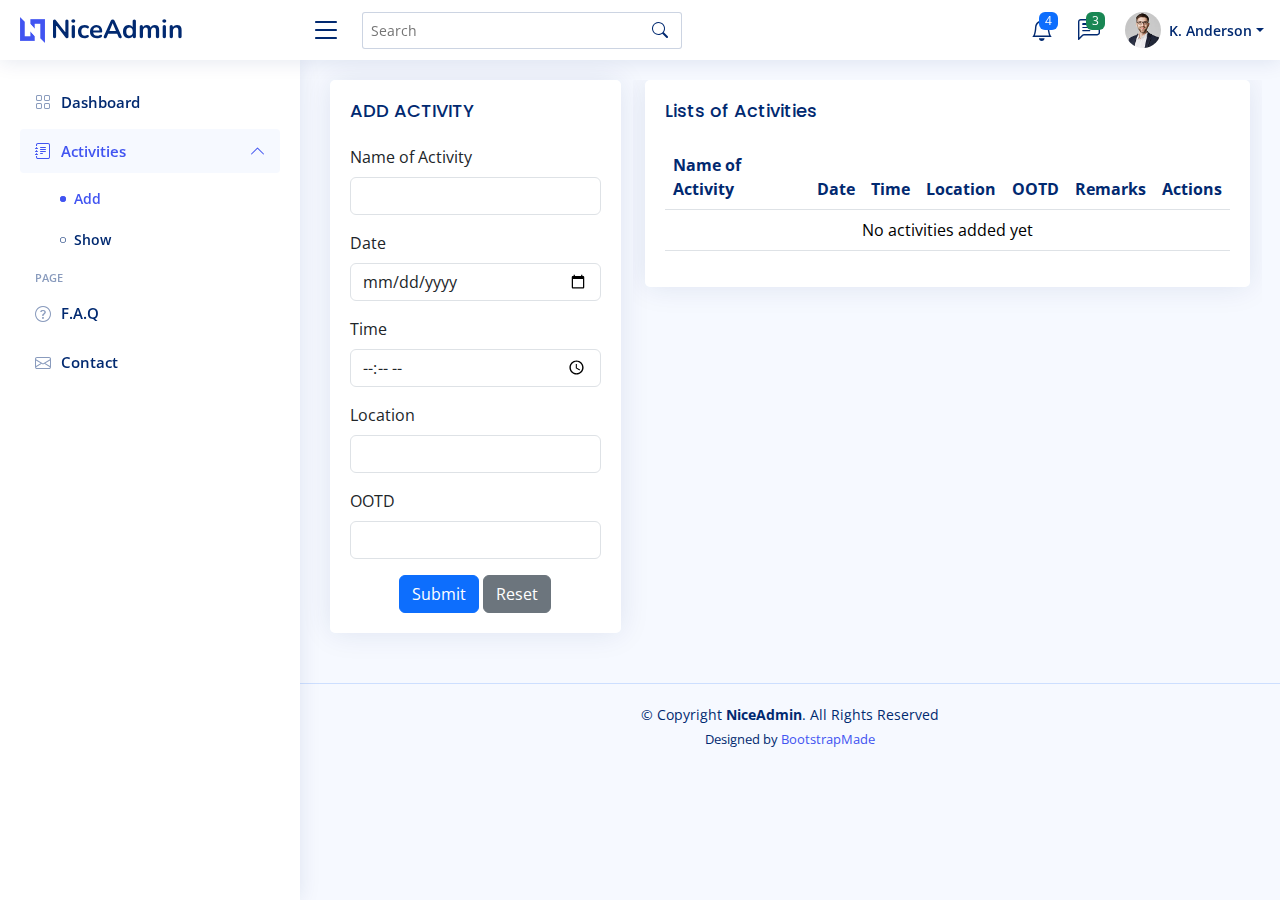
==== NiceUser/forms-elements.html @ 23aa4739 "Uploaded my web project" ====
<!DOCTYPE html>
<html lang="en">

<head>
  <meta charset="utf-8">
  <meta content="width=device-width, initial-scale=1.0" name="viewport">

  <title>Forms / Elements - NiceAdmin Bootstrap Template</title>
  <meta content="" name="description">
  <meta content="" name="keywords">

  <!-- Favicons -->
  <link href="assets/img/favicon.png" rel="icon">
  <link href="assets/img/apple-touch-icon.png" rel="apple-touch-icon">

  <!-- Google Fonts -->
  <link href="https://fonts.gstatic.com" rel="preconnect">
  <link
    href="https://fonts.googleapis.com/css?family=Open+Sans:300,300i,400,400i,600,600i,700,700i|Nunito:300,300i,400,400i,600,600i,700,700i|Poppins:300,300i,400,400i,500,500i,600,600i,700,700i"
    rel="stylesheet">

  <!-- Vendor CSS Files -->
  <link href="assets/vendor/bootstrap/css/bootstrap.min.css" rel="stylesheet">
  <link href="assets/vendor/bootstrap-icons/bootstrap-icons.css" rel="stylesheet">
  <link href="assets/vendor/boxicons/css/boxicons.min.css" rel="stylesheet">
  <link href="assets/vendor/quill/quill.snow.css" rel="stylesheet">
  <link href="assets/vendor/quill/quill.bubble.css" rel="stylesheet">
  <link href="assets/vendor/remixicon/remixicon.css" rel="stylesheet">
  <link href="assets/vendor/simple-datatables/style.css" rel="stylesheet">

  <!-- Template Main CSS File -->
  <link href="assets/css/style.css" rel="stylesheet">

  <!-- =======================================================
  * Template Name: NiceAdmin
  * Updated: Sep 18 2023 with Bootstrap v5.3.2
  * Template URL: https://bootstrapmade.com/nice-admin-bootstrap-admin-html-template/
  * Author: BootstrapMade.com
  * License: https://bootstrapmade.com/license/
  ======================================================== -->
</head>

<body>

  <!-- ======= Header ======= -->
  <header id="header" class="header fixed-top d-flex align-items-center">

    <div class="d-flex align-items-center justify-content-between">
      <a href="index.html" class="logo d-flex align-items-center">
        <img src="assets/img/logo.png" alt="">
        <span class="d-none d-lg-block">NiceAdmin</span>
      </a>
      <i class="bi bi-list toggle-sidebar-btn"></i>
    </div><!-- End Logo -->

    <div class="search-bar">
      <form class="search-form d-flex align-items-center" method="POST" action="#">
        <input type="text" name="query" placeholder="Search" title="Enter search keyword">
        <button type="submit" title="Search"><i class="bi bi-search"></i></button>
      </form>
    </div><!-- End Search Bar -->

    <nav class="header-nav ms-auto">
      <ul class="d-flex align-items-center">

        <li class="nav-item d-block d-lg-none">
          <a class="nav-link nav-icon search-bar-toggle " href="#">
            <i class="bi bi-search"></i>
          </a>
        </li><!-- End Search Icon-->

        <li class="nav-item dropdown">

          <a class="nav-link nav-icon" href="#" data-bs-toggle="dropdown">
            <i class="bi bi-bell"></i>
            <span class="badge bg-primary badge-number">4</span>
          </a><!-- End Notification Icon -->

          <ul class="dropdown-menu dropdown-menu-end dropdown-menu-arrow notifications">
            <li class="dropdown-header">
              You have 4 new notifications
              <a href="#"><span class="badge rounded-pill bg-primary p-2 ms-2">View all</span></a>
            </li>
            <li>
              <hr class="dropdown-divider">
            </li>

            <li class="notification-item">
              <i class="bi bi-exclamation-circle text-warning"></i>
              <div>
                <h4>Lorem Ipsum</h4>
                <p>Quae dolorem earum veritatis oditseno</p>
                <p>30 min. ago</p>
              </div>
            </li>

            <li>
              <hr class="dropdown-divider">
            </li>

            <li class="notification-item">
              <i class="bi bi-x-circle text-danger"></i>
              <div>
                <h4>Atque rerum nesciunt</h4>
                <p>Quae dolorem earum veritatis oditseno</p>
                <p>1 hr. ago</p>
              </div>
            </li>

            <li>
              <hr class="dropdown-divider">
            </li>

            <li class="notification-item">
              <i class="bi bi-check-circle text-success"></i>
              <div>
                <h4>Sit rerum fuga</h4>
                <p>Quae dolorem earum veritatis oditseno</p>
                <p>2 hrs. ago</p>
              </div>
            </li>

            <li>
              <hr class="dropdown-divider">
            </li>

            <li class="notification-item">
              <i class="bi bi-info-circle text-primary"></i>
              <div>
                <h4>Dicta reprehenderit</h4>
                <p>Quae dolorem earum veritatis oditseno</p>
                <p>4 hrs. ago</p>
              </div>
            </li>

            <li>
              <hr class="dropdown-divider">
            </li>
            <li class="dropdown-footer">
              <a href="#">Show all notifications</a>
            </li>

          </ul><!-- End Notification Dropdown Items -->

        </li><!-- End Notification Nav -->

        <li class="nav-item dropdown">

          <a class="nav-link nav-icon" href="#" data-bs-toggle="dropdown">
            <i class="bi bi-chat-left-text"></i>
            <span class="badge bg-success badge-number">3</span>
          </a><!-- End Messages Icon -->

          <ul class="dropdown-menu dropdown-menu-end dropdown-menu-arrow messages">
            <li class="dropdown-header">
              You have 3 new messages
              <a href="#"><span class="badge rounded-pill bg-primary p-2 ms-2">View all</span></a>
            </li>
            <li>
              <hr class="dropdown-divider">
            </li>

            <li class="message-item">
              <a href="#">
                <img src="assets/img/messages-1.jpg" alt="" class="rounded-circle">
                <div>
                  <h4>Maria Hudson</h4>
                  <p>Velit asperiores et ducimus soluta repudiandae labore officia est ut...</p>
                  <p>4 hrs. ago</p>
                </div>
              </a>
            </li>
            <li>
              <hr class="dropdown-divider">
            </li>

            <li class="message-item">
              <a href="#">
                <img src="assets/img/messages-2.jpg" alt="" class="rounded-circle">
                <div>
                  <h4>Anna Nelson</h4>
                  <p>Velit asperiores et ducimus soluta repudiandae labore officia est ut...</p>
                  <p>6 hrs. ago</p>
                </div>
              </a>
            </li>
            <li>
              <hr class="dropdown-divider">
            </li>

            <li class="message-item">
              <a href="#">
                <img src="assets/img/messages-3.jpg" alt="" class="rounded-circle">
                <div>
                  <h4>David Muldon</h4>
                  <p>Velit asperiores et ducimus soluta repudiandae labore officia est ut...</p>
                  <p>8 hrs. ago</p>
                </div>
              </a>
            </li>
            <li>
              <hr class="dropdown-divider">
            </li>

            <li class="dropdown-footer">
              <a href="#">Show all messages</a>
            </li>

          </ul><!-- End Messages Dropdown Items -->

        </li><!-- End Messages Nav -->

        <li class="nav-item dropdown pe-3">

          <a class="nav-link nav-profile d-flex align-items-center pe-0" href="#" data-bs-toggle="dropdown">
            <img src="assets/img/profile-img.jpg" alt="Profile" class="rounded-circle">
            <span class="d-none d-md-block dropdown-toggle ps-2">K. Anderson</span>
          </a><!-- End Profile Iamge Icon -->

          <ul class="dropdown-menu dropdown-menu-end dropdown-menu-arrow profile">
            <li class="dropdown-header">
              <h6>Kevin Anderson</h6>
              <span>Web Designer</span>
            </li>
            <li>
              <hr class="dropdown-divider">
            </li>

            <li>
              <a class="dropdown-item d-flex align-items-center" href="users-profile.html">
                <i class="bi bi-person"></i>
                <span>My Profile</span>
              </a>
            </li>
            <li>
              <hr class="dropdown-divider">
            </li>

            <li>
              <a class="dropdown-item d-flex align-items-center" href="users-profile.html">
                <i class="bi bi-gear"></i>
                <span>Account Settings</span>
              </a>
            </li>
            <li>
              <hr class="dropdown-divider">
            </li>

            <li>
              <a class="dropdown-item d-flex align-items-center" href="pages-faq.html">
                <i class="bi bi-question-circle"></i>
                <span>Need Help?</span>
              </a>
            </li>
            <li>
              <hr class="dropdown-divider">
            </li>

            <li>
              <a class="dropdown-item d-flex align-items-center" href="#">
                <i class="bi bi-box-arrow-right"></i>
                <span>Sign Out</span>
              </a>
            </li>

          </ul><!-- End Profile Dropdown Items -->
        </li><!-- End Profile Nav -->

      </ul>
    </nav><!-- End Icons Navigation -->

  </header><!-- End Header -->

  <!-- ======= Sidebar ======= -->
  <aside id="sidebar" class="sidebar">

    <ul class="sidebar-nav" id="sidebar-nav">

      <li class="nav-item">
        <a class="nav-link collapsed" href="index.html">
          <i class="bi bi-grid"></i>
          <span>Dashboard</span>
        </a>
      </li><!-- End Dashboard Nav -->



      <li class="nav-item">
        <a class="nav-link " data-bs-target="#forms-nav" data-bs-toggle="collapse" href="#">
          <i class="bi bi-journal-text"></i><span>Activities</span><i class="bi bi-chevron-down ms-auto"></i>
        </a>
        <ul id="forms-nav" class="nav-content collapse show" data-bs-parent="#sidebar-nav">
          <li>
            <a href="forms-elements.html" class="active">
              <i class="bi bi-circle"></i><span>Add</span>
            </a>
          </li>
          <li>
            <a href="forms-layouts.html">
              <i class="bi bi-circle"></i><span>Show</span>
            </a>
          </li>

        </ul>
      </li><!-- End Forms Nav -->


      <li class="nav-heading">Page</li>

      <li class="nav-item">
        <a class="nav-link collapsed" href="pages-faq.html">
          <i class="bi bi-question-circle"></i>
          <span>F.A.Q</span>
        </a>
      </li><!-- End F.A.Q Page Nav -->

      <li class="nav-item">
        <a class="nav-link collapsed" href="pages-contact.html">
          <i class="bi bi-envelope"></i>
          <span>Contact</span>
        </a>
      </li><!-- End Contact Page Nav -->

    </ul>

  </aside><!-- End Sidebar-->

  <main id="main" class="main">



    <section class="section">
      <div class="row">
        <div class="col-lg-4">

          <div class="card">
            <div class="card-body">
              <h5 class="card-title">ADD ACTIVITY</h5>

              <!-- Vertical Form -->
              <form id="activityForm" class="row g-3">
                <div class="col-12">
                  <label for="inputName" class="form-label">Name of Activity</label>
                  <input type="text" class="form-control" id="inputName">
                </div>
                <div class="col-12">
                  <label for="inputDate" class="form-label">Date</label>
                  <input type="date" class="form-control" id="inputDate"> <!-- Corrected the ID to "inputDate" -->
                </div>
                <div class="col-12">
                  <label for="inputTime" class="form-label">Time</label>
                  <input type="time" class="form-control" id="inputTime">
                </div>
                <div class="col-12">
                  <label for="inputLocation" class="form-label">Location</label>
                  <input type="text" class="form-control" id="inputLocation">
                </div>
                <div class="col-12">
                  <label for="inputOotd" class="form-label">OOTD</label>
                  <input type="text" class="form-control" id="inputOotd">
                </div>

                <div class="text-center">
                  <button type="button" class="btn btn-primary" onclick="addToTable()">Submit</button>
                  <button type="reset" class="btn btn-secondary">Reset</button>
                </div>
              </form><!-- Vertical Form -->

            </div>
          </div>

        </div>
      
        <div class="col-lg-8" style="max-height: 600px; overflow-y: auto;">
          <div class="card">
            <div class="card-body">
              <h5 class="card-title">Lists of Activities</h5>

              <table class="table" id="activityTable">
                <thead>
                  <tr>
                    <th style="color: #012970;">Name of Activity</th>
                    <th style="color: #012970;">Date</th>
                    <th style="color: #012970;">Time</th>
                    <th style="color: #012970;">Location</th>
                    <th style="color: #012970;">OOTD</th>
                    <th style="color: #012970;">Remarks</th>
                    <th style="color: #012970;">Actions</th> <!-- New column for edit button -->
                  </tr>
                </thead>
                <tbody>
                  <tr id="noActivitiesRow">
                    <td colspan="7" style="text-align: center;">No activities added yet</td>
                  </tr>
                </tbody>
              </table>

              <script>
                function addToTable() {
                  // Get form input values
                  var name = document.getElementById("inputName").value;
                  var date = document.getElementById("inputDate").value;
                  var time = document.getElementById("inputTime").value;
                  var location = document.getElementById("inputLocation").value;
                  var ootd = document.getElementById("inputOotd").value;

                  // Format the time with AM/PM
                  var [hours, minutes] = time.split(":");
                  var ampm = hours >= 12 ? "PM" : "AM";
                  hours = hours % 12 || 12;
                  time = hours + ":" + minutes + " " + ampm;

                  // Create a new row in the table
                  var table = document.getElementById("activityTable").getElementsByTagName('tbody')[0];
                  var noActivitiesRow = document.getElementById("noActivitiesRow");
                  var newRow = table.insertRow(table.rows.length - 1);

                  // Insert data into the row
                  var cell1 = newRow.insertCell(0);
                  var cell2 = newRow.insertCell(1);
                  var cell3 = newRow.insertCell(2);
                  var cell4 = newRow.insertCell(3);
                  var cell5 = newRow.insertCell(4);
                  var cell6 = newRow.insertCell(5);
                  var cell7 = newRow.insertCell(6); // New cell for edit button

                  cell1.innerHTML = name;
                  cell2.innerHTML = date;
                  cell3.innerHTML = time;
                  cell4.innerHTML = location;
                  cell5.innerHTML = ootd;
                  cell6.innerHTML = '<select onchange="handleRemarksChange(this)"><option value="Pending">Pending</option><option value="Done">Done</option><option value="Cancel">Cancel</option></select>';
                  cell7.innerHTML = '<button onclick="editRow(this)" class="btn btn-primary">Edit</button>'; // Edit button

                  // Clear form inputs
                  document.getElementById("activityForm").reset();

                  // Hide the "No activities added yet" row if there are activities in the table
                  noActivitiesRow.style.display = table.rows.length <= 1 ? "table-row" : "none";

                  // Sort the table rows based on the date column
                  sortTableByDate();
                }

                function handleRemarksChange(selectElement) {
                  var selectedOption = selectElement.value;
                  var row = selectElement.closest("tr");

                  if (selectedOption === "Cancel") {
                    row.remove();
                  } else if (selectedOption === "Done") {
                    for (var i = 0; i < row.cells.length; i++) {
                      row.cells[i].style.backgroundColor = "Lavender";
                    }
                    var remarksCell = row.cells[5];
                    remarksCell.innerHTML = "Accomplished";

                    // Remove the edit button
                    var actionsCell = row.cells[6];
                    actionsCell.innerHTML = "";
                  }
                }

                function sortTableByDate() {
                  var table = document.getElementById("activityTable");
                  var tbody = table.getElementsByTagName("tbody")[0];
                  var rows = Array.from(tbody.getElementsByTagName("tr"));

                  rows.sort(function (row1, row2) {
                    var date1 = new Date(row1.cells[1].innerHTML);
                    var date2 = new Date(row2.cells[1].innerHTML);
                    return date1.getTime() - date2.getTime();
                  });

                  for (var i = 0; i < rows.length; i++) {
                    tbody.appendChild(rows[i]);
                  }
                }

                function editRow(button) {
                  var row = button.closest("tr");
                  var name = row.cells[0].innerHTML;
                  var date = row.cells[1].innerHTML;
                  var time = row.cells[2].innerHTML;
                  var location = row.cells[3].innerHTML;
                  var ootd = row.cells[4].innerHTML;

                  // Set the form inputs with the row data
                  document.getElementById("inputName").value = name;
                  document.getElementById("inputDate").value = date;
                  document.getElementById("inputTime").value = time;
                  document.getElementById("inputLocation").value = location;
                  document.getElementById("inputOotd").value = ootd;

                  // Remove the row from the table
                  row.remove();
                }
              </script>
            </div>
          </div>
        </div>
    </section>

  </main><!-- End #main -->
</body>
  <!-- ======= Footer ======= -->
  
  <footer id="footer" class="footer">
    <div class="copyright">
      &copy; Copyright <strong><span>NiceAdmin</span></strong>. All Rights Reserved
    </div>
    <div class="credits">
      <!-- All the links in the footer should remain intact. -->
      <!-- You can delete the links only if you purchased the pro version. -->
      <!-- Licensing information: https://bootstrapmade.com/license/ -->
      <!-- Purchase the pro version with working PHP/AJAX contact form: https://bootstrapmade.com/nice-admin-bootstrap-admin-html-template/ -->
      Designed by <a href="https://bootstrapmade.com/">BootstrapMade</a>
    </div>
  </footer><!-- End Footer -->

  <a href="#" class="back-to-top d-flex align-items-center justify-content-center"><i
      class="bi bi-arrow-up-short"></i></a>

  <!-- Vendor JS Files -->
  <script src="assets/vendor/apexcharts/apexcharts.min.js"></script>
  <script src="assets/vendor/bootstrap/js/bootstrap.bundle.min.js"></script>
  <script src="assets/vendor/chart.js/chart.umd.js"></script>
  <script src="assets/vendor/echarts/echarts.min.js"></script>
  <script src="assets/vendor/quill/quill.min.js"></script>
  <script src="assets/vendor/simple-datatables/simple-datatables.js"></script>
  <script src="assets/vendor/tinymce/tinymce.min.js"></script>
  <script src="assets/vendor/php-email-form/validate.js"></script>

  <!-- Template Main JS File -->
  <script src="assets/js/main.js"></script>

</html>
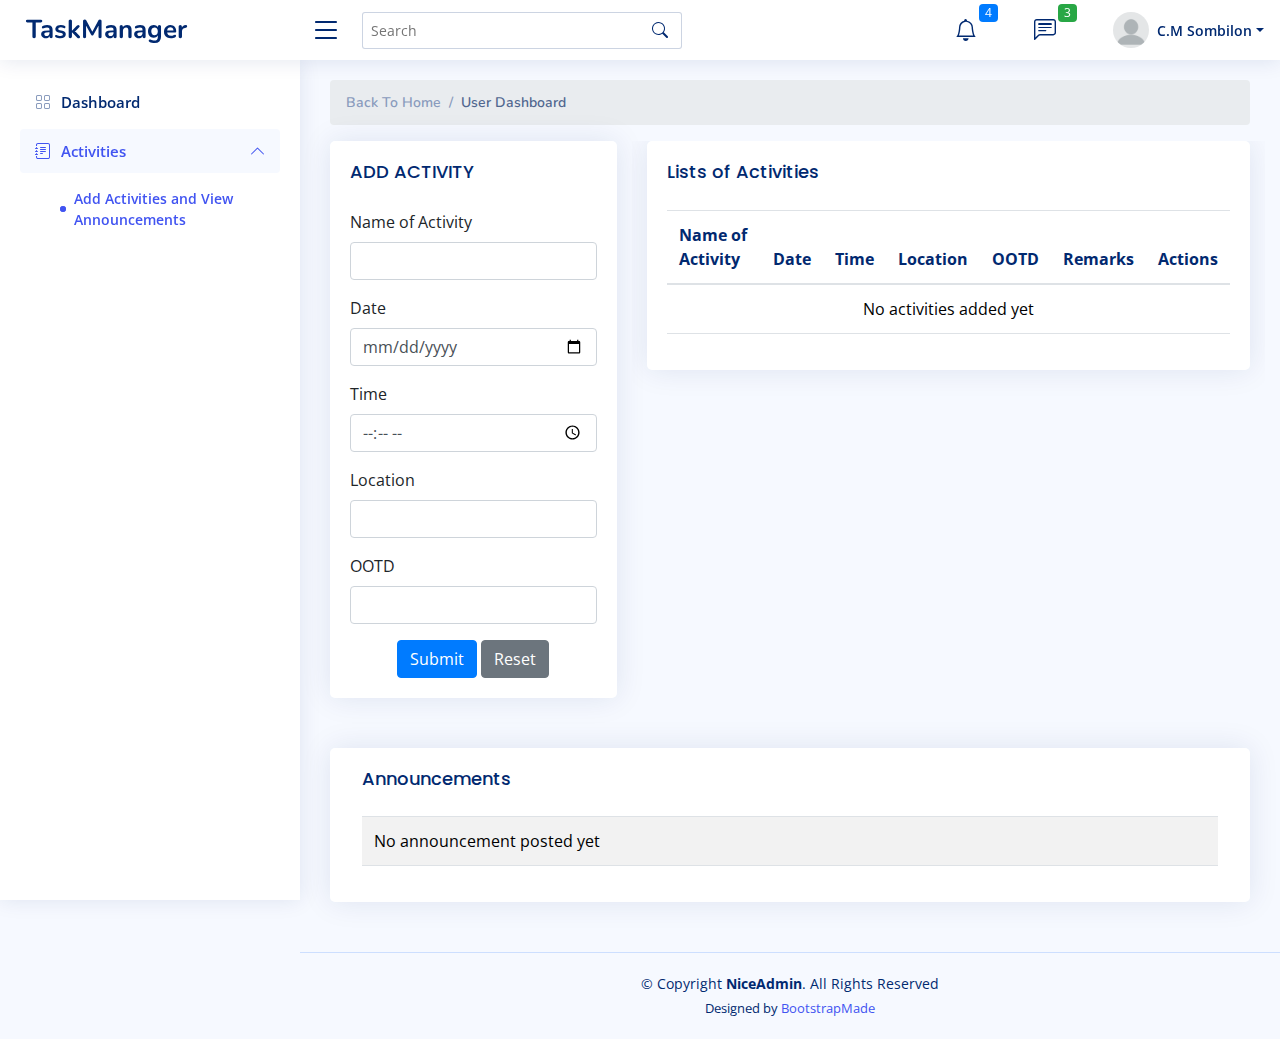
==== commit 260274b0: "update" ====
--- a/NiceUser/forms-elements.html
+++ b/NiceUser/forms-elements.html
@@ -27,7 +27,8 @@
   <link href="assets/vendor/quill/quill.bubble.css" rel="stylesheet">
   <link href="assets/vendor/remixicon/remixicon.css" rel="stylesheet">
   <link href="assets/vendor/simple-datatables/style.css" rel="stylesheet">
-
+  <link rel="stylesheet" href="https://stackpath.bootstrapcdn.com/bootstrap/4.5.2/css/bootstrap.min.css">
+  <link rel="stylesheet" href="https://maxcdn.bootstrapcdn.com/bootstrap/4.5.2/css/bootstrap.min.css">
   <!-- Template Main CSS File -->
   <link href="assets/css/style.css" rel="stylesheet">
 
@@ -38,6 +39,26 @@
   * Author: BootstrapMade.com
   * License: https://bootstrapmade.com/license/
   ======================================================== -->
+  <style>
+     /* Add CSS to move the action column to the right and give more space for content */
+  #announcementTable th:nth-child(3),
+  #announcementTable td:nth-child(3) {
+    text-align: right;
+  }
+
+  #announcementTable th:nth-child(2),
+  #announcementTable td:nth-child(2) {
+    width: 70%; /* Adjust the width to your preference */
+  }
+
+    .custom-card {
+    margin-top: 20px;
+    max-height: 1000px; /* Set a maximum height for the card */
+    overflow-y: auto; /* Add a vertical scrollbar when content exceeds the maximum height */
+    
+}
+    
+  </style>
 </head>
 
 <body>
@@ -47,8 +68,8 @@
 
     <div class="d-flex align-items-center justify-content-between">
       <a href="index.html" class="logo d-flex align-items-center">
-        <img src="assets/img/logo.png" alt="">
-        <span class="d-none d-lg-block">NiceAdmin</span>
+        <img src="../Responsive-Landing-Page/img/png-clipart-blue-note-illustration-computer-icons-document-checklist-icon-blue-blue-checklist-document-miscellaneous-blue-thumbnail.png" alt="">
+        <span class="d-none d-lg-block">TaskManager</span>
       </a>
       <i class="bi bi-list toggle-sidebar-btn"></i>
     </div><!-- End Logo -->
@@ -213,13 +234,13 @@
         <li class="nav-item dropdown pe-3">
 
           <a class="nav-link nav-profile d-flex align-items-center pe-0" href="#" data-bs-toggle="dropdown">
-            <img src="assets/img/profile-img.jpg" alt="Profile" class="rounded-circle">
-            <span class="d-none d-md-block dropdown-toggle ps-2">K. Anderson</span>
+            <img src="./assets/img/profile.webp" alt="Profile" class="rounded-circle">
+            <span class="d-none d-md-block dropdown-toggle ps-2">C.M Sombilon</span>
           </a><!-- End Profile Iamge Icon -->
 
           <ul class="dropdown-menu dropdown-menu-end dropdown-menu-arrow profile">
             <li class="dropdown-header">
-              <h6>Kevin Anderson</h6>
+              <h6>Carmel Mae Sombilon</h6>
               <span>Web Designer</span>
             </li>
             <li>
@@ -257,7 +278,7 @@
             </li>
 
             <li>
-              <a class="dropdown-item d-flex align-items-center" href="#">
+              <a class="dropdown-item d-flex align-items-center" href="../Responsive-Landing-Page/NewBiz/index.html">
                 <i class="bi bi-box-arrow-right"></i>
                 <span>Sign Out</span>
               </a>
@@ -277,7 +298,7 @@
     <ul class="sidebar-nav" id="sidebar-nav">
 
       <li class="nav-item">
-        <a class="nav-link collapsed" href="index.html">
+        <a class="nav-link collapsed" href="../Responsive-Landing-Page/NewBiz/index.html">
           <i class="bi bi-grid"></i>
           <span>Dashboard</span>
         </a>
@@ -292,41 +313,30 @@
         <ul id="forms-nav" class="nav-content collapse show" data-bs-parent="#sidebar-nav">
           <li>
             <a href="forms-elements.html" class="active">
-              <i class="bi bi-circle"></i><span>Add</span>
+              <i class="bi bi-circle"></i><span>Add Activities and View Announcements</span>
             </a>
           </li>
-          <li>
-            <a href="forms-layouts.html">
-              <i class="bi bi-circle"></i><span>Show</span>
-            </a>
-          </li>
+          
 
         </ul>
       </li><!-- End Forms Nav -->
 
 
-      <li class="nav-heading">Page</li>
-
-      <li class="nav-item">
-        <a class="nav-link collapsed" href="pages-faq.html">
-          <i class="bi bi-question-circle"></i>
-          <span>F.A.Q</span>
-        </a>
-      </li><!-- End F.A.Q Page Nav -->
-
-      <li class="nav-item">
-        <a class="nav-link collapsed" href="pages-contact.html">
-          <i class="bi bi-envelope"></i>
-          <span>Contact</span>
-        </a>
-      </li><!-- End Contact Page Nav -->
-
+      
     </ul>
 
   </aside><!-- End Sidebar-->
 
   <main id="main" class="main">
 
+    <div class="pagetitle">
+      <nav>
+        <ol class="breadcrumb">
+          <li class="breadcrumb-item"><a href="../Responsive-Landing-Page/NewBiz/index.html">Back To Home</a></li>
+          <li class="breadcrumb-item active">User Dashboard</li>
+        </ol>
+      </nav>
+    </div><!-- End Page Title -->
 
 
     <section class="section">
@@ -370,7 +380,7 @@
           </div>
 
         </div>
-      
+
         <div class="col-lg-8" style="max-height: 600px; overflow-y: auto;">
           <div class="card">
             <div class="card-body">
@@ -424,6 +434,28 @@
                   var cell6 = newRow.insertCell(5);
                   var cell7 = newRow.insertCell(6); // New cell for edit button
 
+                  // Create a FormData object to store form data
+                  var formData = new FormData();
+                  formData.append("name", name);
+                  formData.append("date", date);
+                  formData.append("time", time);
+                  formData.append("location", location);
+                  formData.append("ootd", ootd);
+
+                  // Make an AJAX request to save_activity.php
+                  var xhr = new XMLHttpRequest();
+                  xhr.open("POST", "save_activity.php", true);
+                  xhr.onload = function () {
+                    if (xhr.status === 200) {
+                      // Data saved successfully, update the table or perform other actions
+                      console.log(xhr.responseText);
+                    } else {
+                      // Handle the error
+                      console.error("Error saving activity: " + xhr.statusText);
+                    }
+                  };
+                  xhr.send(formData);
+
                   cell1.innerHTML = name;
                   cell2.innerHTML = date;
                   cell3.innerHTML = time;
@@ -440,6 +472,40 @@
 
                   // Sort the table rows based on the date column
                   sortTableByDate();
+
+                  // Update the bar graph
+                  updateBarGraph(date);
+
+                  function updateBarGraph(date) {
+                    // Extract the month (1-12) from the selected date (assuming date is in the format YYYY-MM-DD)
+                    var selectedMonth = new Date(date).getMonth() + 1;
+
+                    // Get the chart instance
+                    var chart = window.myBar;
+
+                    if (chart) {
+                      var dataset = chart.data.datasets[0].data;
+
+                      if (selectedMonth >= 1 && selectedMonth <= 12) {
+                        // Check if the dataset array has enough elements
+                        if (dataset.length < 12) {
+                          // Add missing elements to the dataset array
+                          var missingMonths = 12 - dataset.length;
+                          for (var i = 0; i < missingMonths; i++) {
+                            dataset.push(0);
+                          }
+                        }
+
+                        // Update the data for the selected month in the bar graph
+                        dataset[selectedMonth - 1]++;
+                        chart.update();
+                      } else {
+                        console.error("Invalid month: " + selectedMonth);
+                      }
+                    } else {
+                      console.error("Chart instance not found.");
+                    }
+                  }
                 }
 
                 function handleRemarksChange(selectElement) {
@@ -462,20 +528,23 @@
                 }
 
                 function sortTableByDate() {
-                  var table = document.getElementById("activityTable");
-                  var tbody = table.getElementsByTagName("tbody")[0];
-                  var rows = Array.from(tbody.getElementsByTagName("tr"));
-
-                  rows.sort(function (row1, row2) {
-                    var date1 = new Date(row1.cells[1].innerHTML);
-                    var date2 = new Date(row2.cells[1].innerHTML);
-                    return date1.getTime() - date2.getTime();
-                  });
-
-                  for (var i = 0; i < rows.length; i++) {
-                    tbody.appendChild(rows[i]);
-                  }
-                }
+  var table = document.getElementById("activityTable");
+  var tbody = table.getElementsByTagName("tbody")[0];
+  var rows = Array.from(tbody.getElementsByTagName("tr"));
+
+  rows.sort(function (row1, row2) {
+    var date1 = new Date(row1.cells[1].innerHTML);
+    var date2 = new Date(row2.cells[1].innerHTML);
+    return date1.getTime() - date2.getTime();
+  });
+
+  for (var i = 0; i < rows.length; i++) {
+    tbody.appendChild(rows[i]);
+  }
+}
+
+sortTableByDate();
+
 
                 function editRow(button) {
                   var row = button.closest("tr");
@@ -495,43 +564,126 @@
                   // Remove the row from the table
                   row.remove();
                 }
+
               </script>
             </div>
           </div>
         </div>
     </section>
 
+    <div class="container mt-8">
+      <div class="row justify-content-center">
+          <div class="card custom-card">
+              <div class="card-body">
+                  <h5 class="card-title">Announcements</h5>
+  
+                  <!-- Bootstrap Table -->
+                  <div class="table-responsive">
+                      <table id="announcementTable" class="table table-striped">
+                          <thead>
+                              <tr>
+                                  <th>Date</th>
+                                  <th style="text-align: center;">Content</th>
+                                  <th>Actions</th>
+                              </tr>
+                          </thead>
+                          <tbody>
+                              <!-- Announcement rows will be inserted here -->
+                          </tbody>
+                      </table>
+                  </div>
+              </div>
+          </div>
+      </div>
+  </div>
+  
+    </div>
+      </div>
+
+    
+
+
+      <script>
+        // Function to load announcements from localStorage and populate the table
+        function loadAnnouncements() {
+          var announcements = JSON.parse(localStorage.getItem("announcements")) || [];
+      
+          const table = document.getElementById('announcementTable');
+      
+          if (announcements.length === 0) {
+            // Display "No announcement posted yet" if there are no announcements
+            table.innerHTML = "<tr><td colspan='3'>No announcement posted yet</td></tr>";
+          } else {
+            // Clear the existing table content
+            table.innerHTML = "<tr><th style='color: #012970;'>Date</th><th style='color: #012970;'>Content</th><th style='color: #012970;'>Actions</th></tr>";
+      
+            // Reverse the order to show the latest on top
+            announcements.reverse();
+      
+            announcements.forEach(function (announcement, index) {
+              const row = table.insertRow(-1); // Append to the end of the table
+              const cell1 = row.insertCell(0);
+              const cell2 = row.insertCell(1);
+              const cell3 = row.insertCell(2);
+      
+              cell1.innerHTML = announcement.date;
+              // Use <pre> tag for content to preserve line breaks
+              cell2.innerHTML = '<pre>' + announcement.content + '</pre';
+      
+              // Create a delete button
+              const deleteButton = document.createElement("button");
+              deleteButton.innerText = "Delete";
+              deleteButton.classList.add("btn", "btn-danger");
+              deleteButton.addEventListener("click", function () {
+                // Remove the announcement when the delete button is clicked
+                announcements.splice(index, 1);
+                localStorage.setItem("announcements", JSON.stringify(announcements));
+                loadAnnouncements(); // Reload the table after deletion
+              });
+      
+              cell3.appendChild(deleteButton);
+            });
+          }
+        }
+      
+        // Load announcements when the page loads
+        loadAnnouncements();
+      </script>
+
+
   </main><!-- End #main -->
 </body>
-  <!-- ======= Footer ======= -->
-  
-  <footer id="footer" class="footer">
-    <div class="copyright">
-      &copy; Copyright <strong><span>NiceAdmin</span></strong>. All Rights Reserved
-    </div>
-    <div class="credits">
-      <!-- All the links in the footer should remain intact. -->
-      <!-- You can delete the links only if you purchased the pro version. -->
-      <!-- Licensing information: https://bootstrapmade.com/license/ -->
-      <!-- Purchase the pro version with working PHP/AJAX contact form: https://bootstrapmade.com/nice-admin-bootstrap-admin-html-template/ -->
-      Designed by <a href="https://bootstrapmade.com/">BootstrapMade</a>
-    </div>
-  </footer><!-- End Footer -->
-
-  <a href="#" class="back-to-top d-flex align-items-center justify-content-center"><i
-      class="bi bi-arrow-up-short"></i></a>
-
-  <!-- Vendor JS Files -->
-  <script src="assets/vendor/apexcharts/apexcharts.min.js"></script>
-  <script src="assets/vendor/bootstrap/js/bootstrap.bundle.min.js"></script>
-  <script src="assets/vendor/chart.js/chart.umd.js"></script>
-  <script src="assets/vendor/echarts/echarts.min.js"></script>
-  <script src="assets/vendor/quill/quill.min.js"></script>
-  <script src="assets/vendor/simple-datatables/simple-datatables.js"></script>
-  <script src="assets/vendor/tinymce/tinymce.min.js"></script>
-  <script src="assets/vendor/php-email-form/validate.js"></script>
-
-  <!-- Template Main JS File -->
-  <script src="assets/js/main.js"></script>
+<!-- ======= Footer ======= -->
+
+<footer id="footer" class="footer">
+  <div class="copyright">
+    &copy; Copyright <strong><span>NiceAdmin</span></strong>. All Rights Reserved
+  </div>
+  <div class="credits">
+    <!-- All the links in the footer should remain intact. -->
+    <!-- You can delete the links only if you purchased the pro version. -->
+    <!-- Licensing information: https://bootstrapmade.com/license/ -->
+    <!-- Purchase the pro version with working PHP/AJAX contact form: https://bootstrapmade.com/nice-admin-bootstrap-admin-html-template/ -->
+    Designed by <a href="https://bootstrapmade.com/">BootstrapMade</a>
+  </div>
+</footer><!-- End Footer -->
+
+<a href="#" class="back-to-top d-flex align-items-center justify-content-center"><i
+    class="bi bi-arrow-up-short"></i></a>
+
+<!-- Vendor JS Files -->
+<script src="assets/vendor/apexcharts/apexcharts.min.js"></script>
+<script src="assets/vendor/bootstrap/js/bootstrap.bundle.min.js"></script>
+<script src="assets/vendor/chart.js/chart.umd.js"></script>
+<script src="assets/vendor/echarts/echarts.min.js"></script>
+<script src="assets/vendor/quill/quill.min.js"></script>
+<script src="assets/vendor/simple-datatables/simple-datatables.js"></script>
+<script src="assets/vendor/tinymce/tinymce.min.js"></script>
+<script src="assets/vendor/php-email-form/validate.js"></script>
+<script src="https://code.jquery.com/jquery-3.5.1.slim.min.js"></script>
+<script src="https://cdn.jsdelivr.net/npm/@popperjs/core@2.5.3/dist/umd/popper.min.js"></script>
+<script src="https://maxcdn.bootstrapcdn.com/bootstrap/4.5.2/js/bootstrap.min.js"></script>
+<!-- Template Main JS File -->
+<script src="assets/js/main.js"></script>
 
 </html>